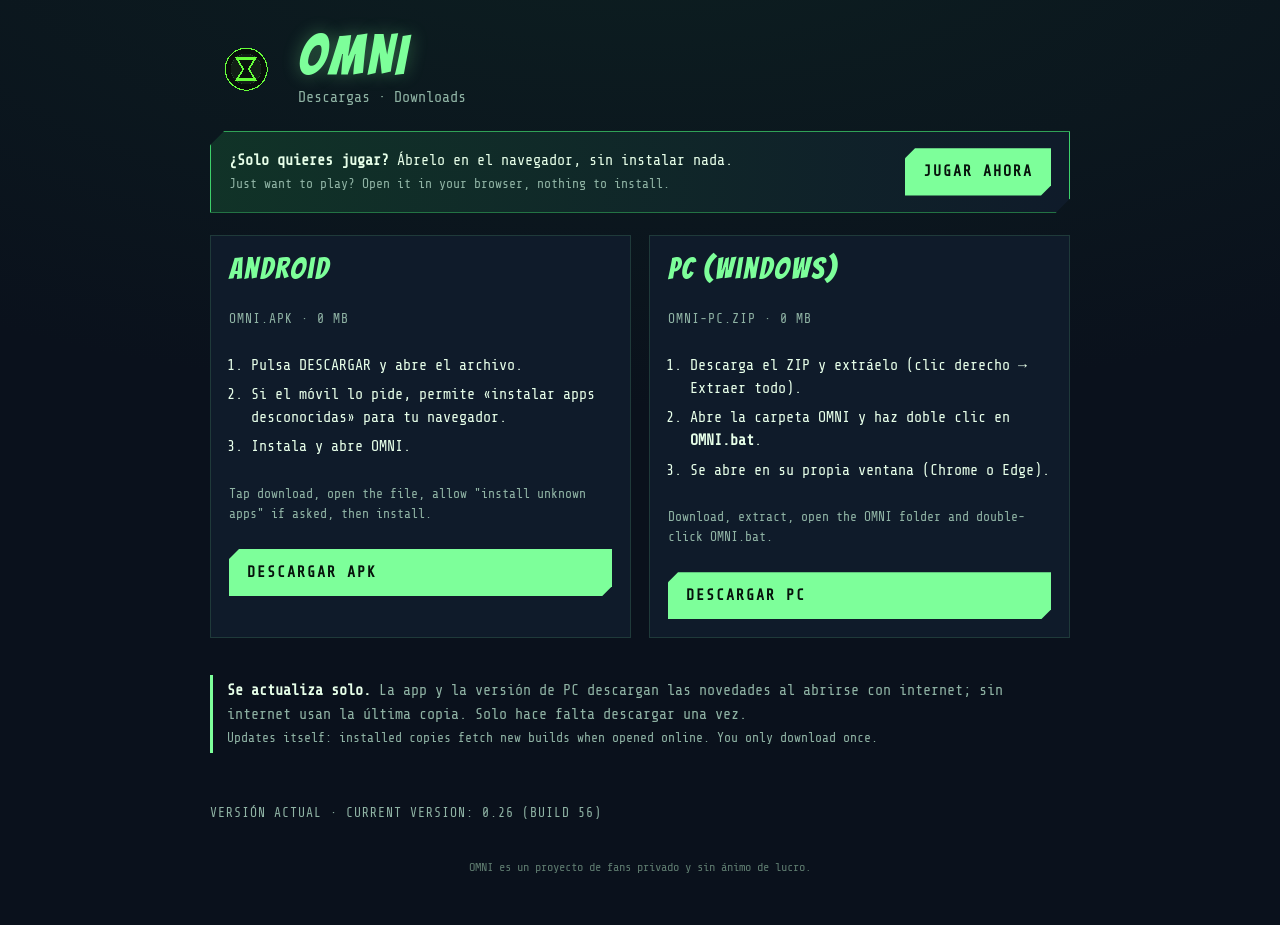
==== download/index.html @ f8030cd5 "OMNI downloads Co-Authored-By: Claude Opus 5.5 <noreply@anthropic.com> Claude-Session: https://claud" ====
<!doctype html>
<html lang="es"><head><meta charset="utf-8"><meta name="viewport" content="width=device-width,initial-scale=1,viewport-fit=cover">
<title>OMNI · Descargar</title><meta name="theme-color" content="#0c1421">
<link rel="icon" type="image/png" href="../assets/logo-classic.png">
<link rel="stylesheet" href="https://fonts.googleapis.com/css2?family=Bangers&family=Share+Tech+Mono&display=swap">
<style>
:root{--bg:#0a111c;--panel:#0f1b2a;--line:#1f3a3a;--fg:#e7ffe9;--dim:#8fb3a4;--acc:#7dff9a;--acc2:#3dd06a;color-scheme:dark}
*{box-sizing:border-box}
body{margin:0;background:radial-gradient(1200px 500px at 50% -10%,#123a2a55,transparent),var(--bg);color:var(--fg);font:15px/1.55 "Share Tech Mono",ui-monospace,monospace;padding:28px 16px 48px}
main{max-width:860px;margin:0 auto;display:grid;gap:22px}
header{display:flex;align-items:center;gap:16px;flex-wrap:wrap}
header img{width:72px;height:72px;image-rendering:pixelated}
h1{font:400 56px/1 Bangers,Impact,sans-serif;letter-spacing:3px;margin:0;color:var(--acc);text-shadow:0 0 18px #7dff9a55}
.sub{color:var(--dim);margin:2px 0 0}
.play{display:flex;justify-content:space-between;align-items:center;gap:14px;flex-wrap:wrap;border:1px solid var(--acc2);background:linear-gradient(90deg,#123a2acc,#0f1b2a);padding:16px 18px;clip-path:polygon(14px 0,100% 0,100% calc(100% - 14px),calc(100% - 14px) 100%,0 100%,0 14px)}
.play p{margin:0}
.btn{display:inline-block;background:var(--acc);color:#06120b;text-decoration:none;font-weight:700;letter-spacing:2px;text-transform:uppercase;padding:12px 18px;clip-path:polygon(10px 0,100% 0,100% calc(100% - 10px),calc(100% - 10px) 100%,0 100%,0 10px)}
.btn.ghost{background:transparent;color:var(--acc);outline:1px solid var(--acc)}
.grid{display:grid;grid-template-columns:repeat(auto-fit,minmax(min(100%,360px),1fr));gap:18px}
.card{background:var(--panel);border:1px solid var(--line);padding:18px;display:grid;gap:12px;align-content:start;min-width:0}
.card h2{font:400 30px/1 Bangers,Impact,sans-serif;letter-spacing:2px;margin:0;color:var(--acc)}
.meta{color:var(--dim);font-size:13px;letter-spacing:1px;text-transform:uppercase}
ol{margin:0;padding-left:22px;display:grid;gap:6px}
.en{color:var(--dim);font-size:13px}
.note{border-left:3px solid var(--acc);padding:4px 0 4px 14px;color:var(--dim)}
.note b{color:var(--fg)}
footer{color:#5d7a6e;font-size:12px;text-align:center}
</style></head><body><main>
<header><img src="../assets/logo-classic.png" alt=""><div><h1>OMNI</h1><p class="sub">Descargas · Downloads</p></div></header>
<section class="play"><p><b>¿Solo quieres jugar?</b> Ábrelo en el navegador, sin instalar nada.<br><span class="en">Just want to play? Open it in your browser, nothing to install.</span></p><a class="btn" href="../">Jugar ahora</a></section>
<section class="grid">
<article class="card"><h2>Android</h2><p class="meta">OMNI.apk · <span id="apksz">~28 MB</span></p>
<ol><li>Pulsa DESCARGAR y abre el archivo.</li><li>Si el móvil lo pide, permite «instalar apps desconocidas» para tu navegador.</li><li>Instala y abre OMNI.</li></ol>
<p class="en">Tap download, open the file, allow "install unknown apps" if asked, then install.</p>
<a class="btn" href="OMNI.apk" download>Descargar APK</a></article>
<article class="card"><h2>PC (Windows)</h2><p class="meta">OMNI-PC.zip · <span id="pcsz">~28 MB</span></p>
<ol><li>Descarga el ZIP y extráelo (clic derecho → Extraer todo).</li><li>Abre la carpeta OMNI y haz doble clic en <b>OMNI.bat</b>.</li><li>Se abre en su propia ventana (Chrome o Edge).</li></ol>
<p class="en">Download, extract, open the OMNI folder and double-click OMNI.bat.</p>
<a class="btn" href="OMNI-PC.zip" download>Descargar PC</a></article>
</section>
<p class="note"><b>Se actualiza solo.</b> La app y la versión de PC descargan las novedades al abrirse con internet; sin internet usan la última copia. Solo hace falta descargar una vez.<br><span class="en">Updates itself: installed copies fetch new builds when opened online. You only download once.</span></p>
<p class="meta" id="ver"></p>
<footer>OMNI es un proyecto de fans privado y sin ánimo de lucro.</footer>
</main>
<script>
fetch('../version.json',{cache:'no-store'}).then(function(r){return r.json()}).then(function(v){document.getElementById('ver').textContent='Versión actual · current version: '+v.version+' (build '+v.build+')'}).catch(function(){});
['OMNI.apk','OMNI-PC.zip'].forEach(function(f,i){fetch(f,{method:'HEAD'}).then(function(r){var n=+r.headers.get('content-length');if(n)document.getElementById(i?'pcsz':'apksz').textContent=(n/1048576).toFixed(0)+' MB'}).catch(function(){})});
</script>
</body></html>
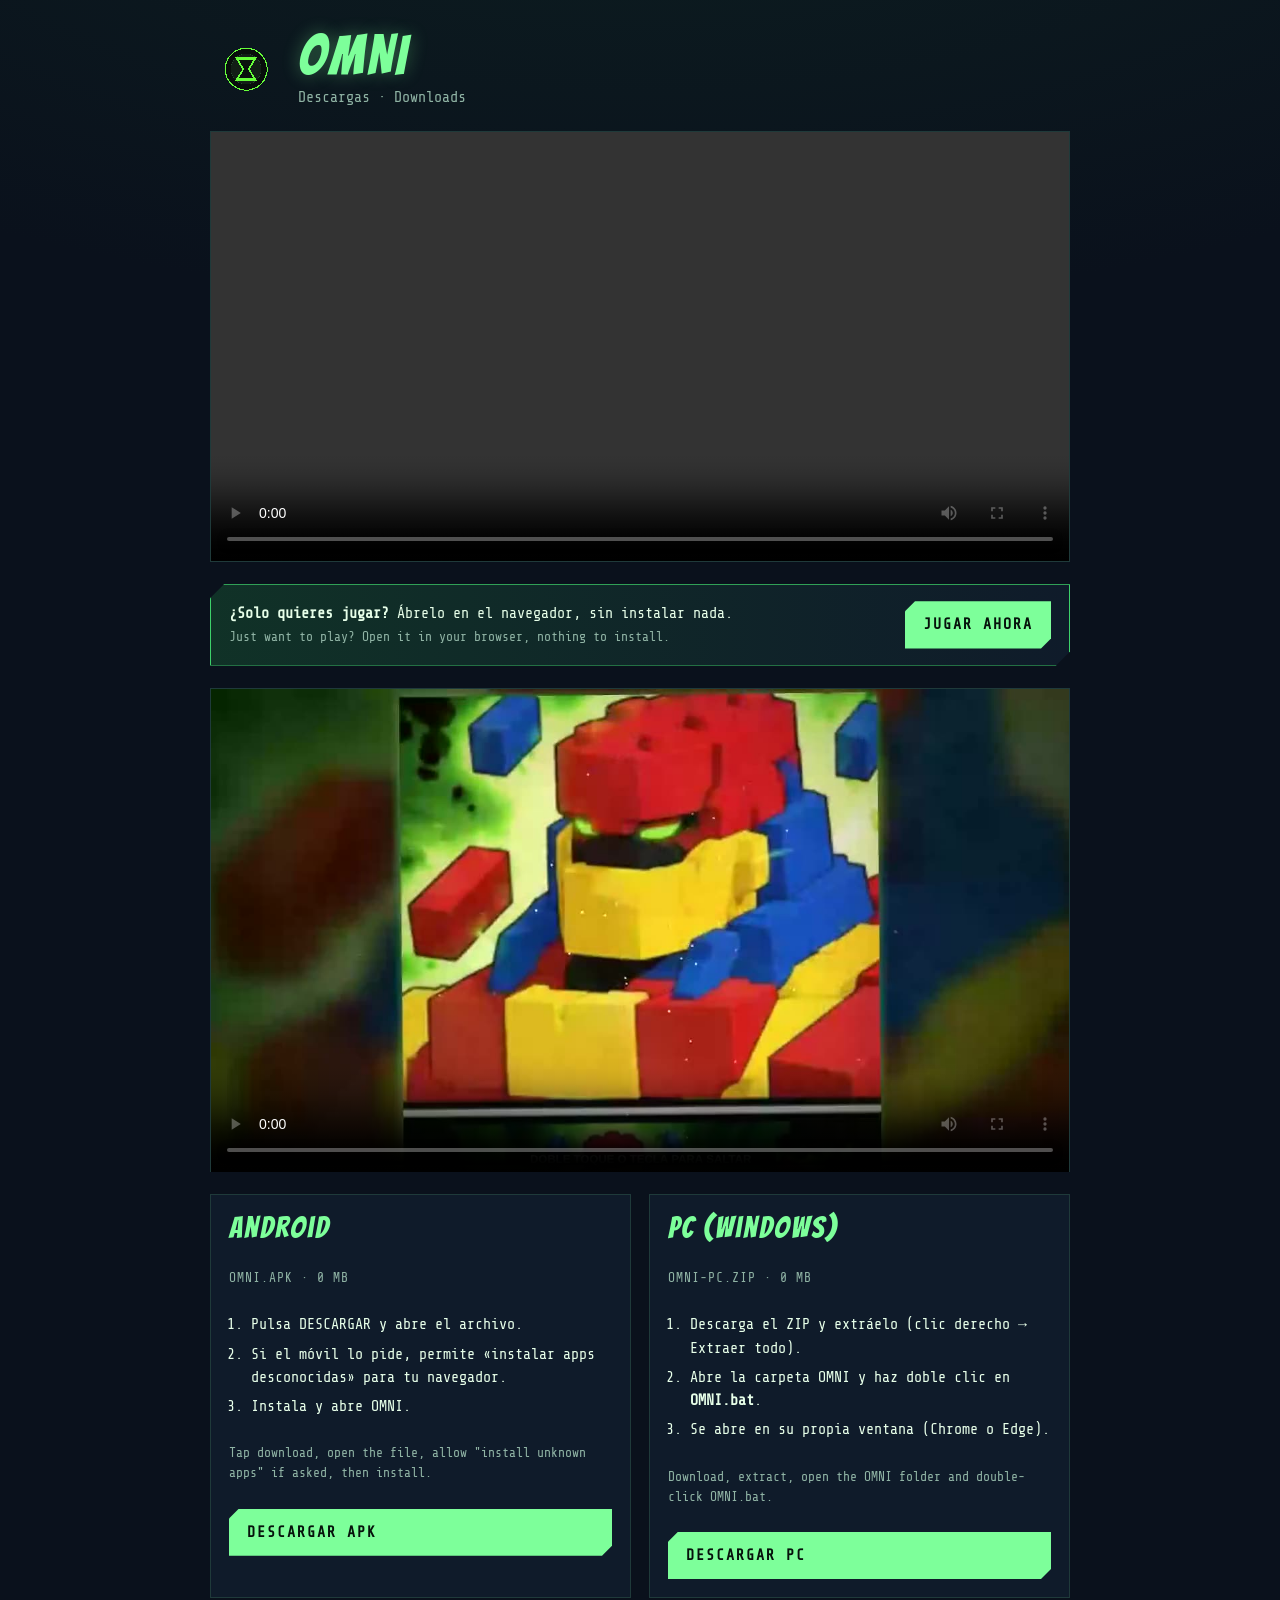
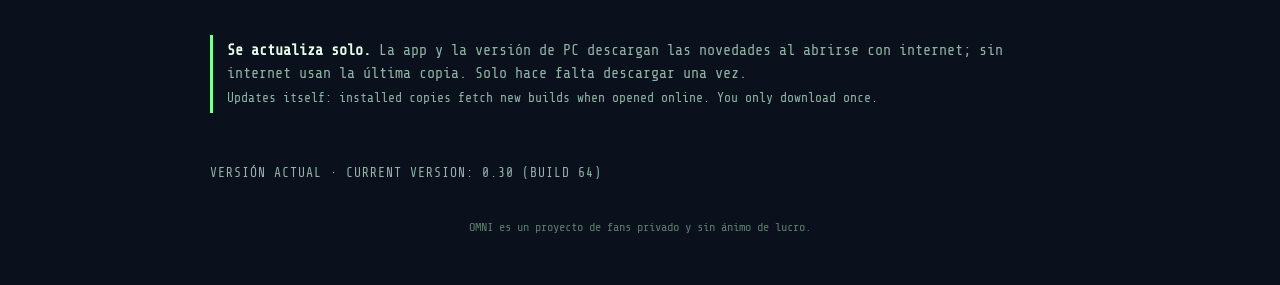
==== commit dd75590e: "OMNI downloads Co-Authored-By: Claude Opus 5.5 <noreply@anthropic.com> Claude-Session: https://claud" ====
--- a/download/index.html
+++ b/download/index.html
@@ -27,7 +27,9 @@
 footer{color:#5d7a6e;font-size:12px;text-align:center}
 </style></head><body><main>
 <header><img src="../assets/logo-classic.png" alt=""><div><h1>OMNI</h1><p class="sub">Descargas · Downloads</p></div></header>
+<video src="OMNI_Trailer.mp4" controls playsinline preload="metadata" style="width:100%;border:1px solid var(--line);background:#000"></video>
 <section class="play"><p><b>¿Solo quieres jugar?</b> Ábrelo en el navegador, sin instalar nada.<br><span class="en">Just want to play? Open it in your browser, nothing to install.</span></p><a class="btn" href="../">Jugar ahora</a></section>
+<video src="OMNI-Trailer.mp4" controls playsinline preload="metadata" poster="trailer-poster.jpg" style="width:100%;border:1px solid var(--line);background:#000"></video>
 <section class="grid">
 <article class="card"><h2>Android</h2><p class="meta">OMNI.apk · <span id="apksz">~28 MB</span></p>
 <ol><li>Pulsa DESCARGAR y abre el archivo.</li><li>Si el móvil lo pide, permite «instalar apps desconocidas» para tu navegador.</li><li>Instala y abre OMNI.</li></ol>
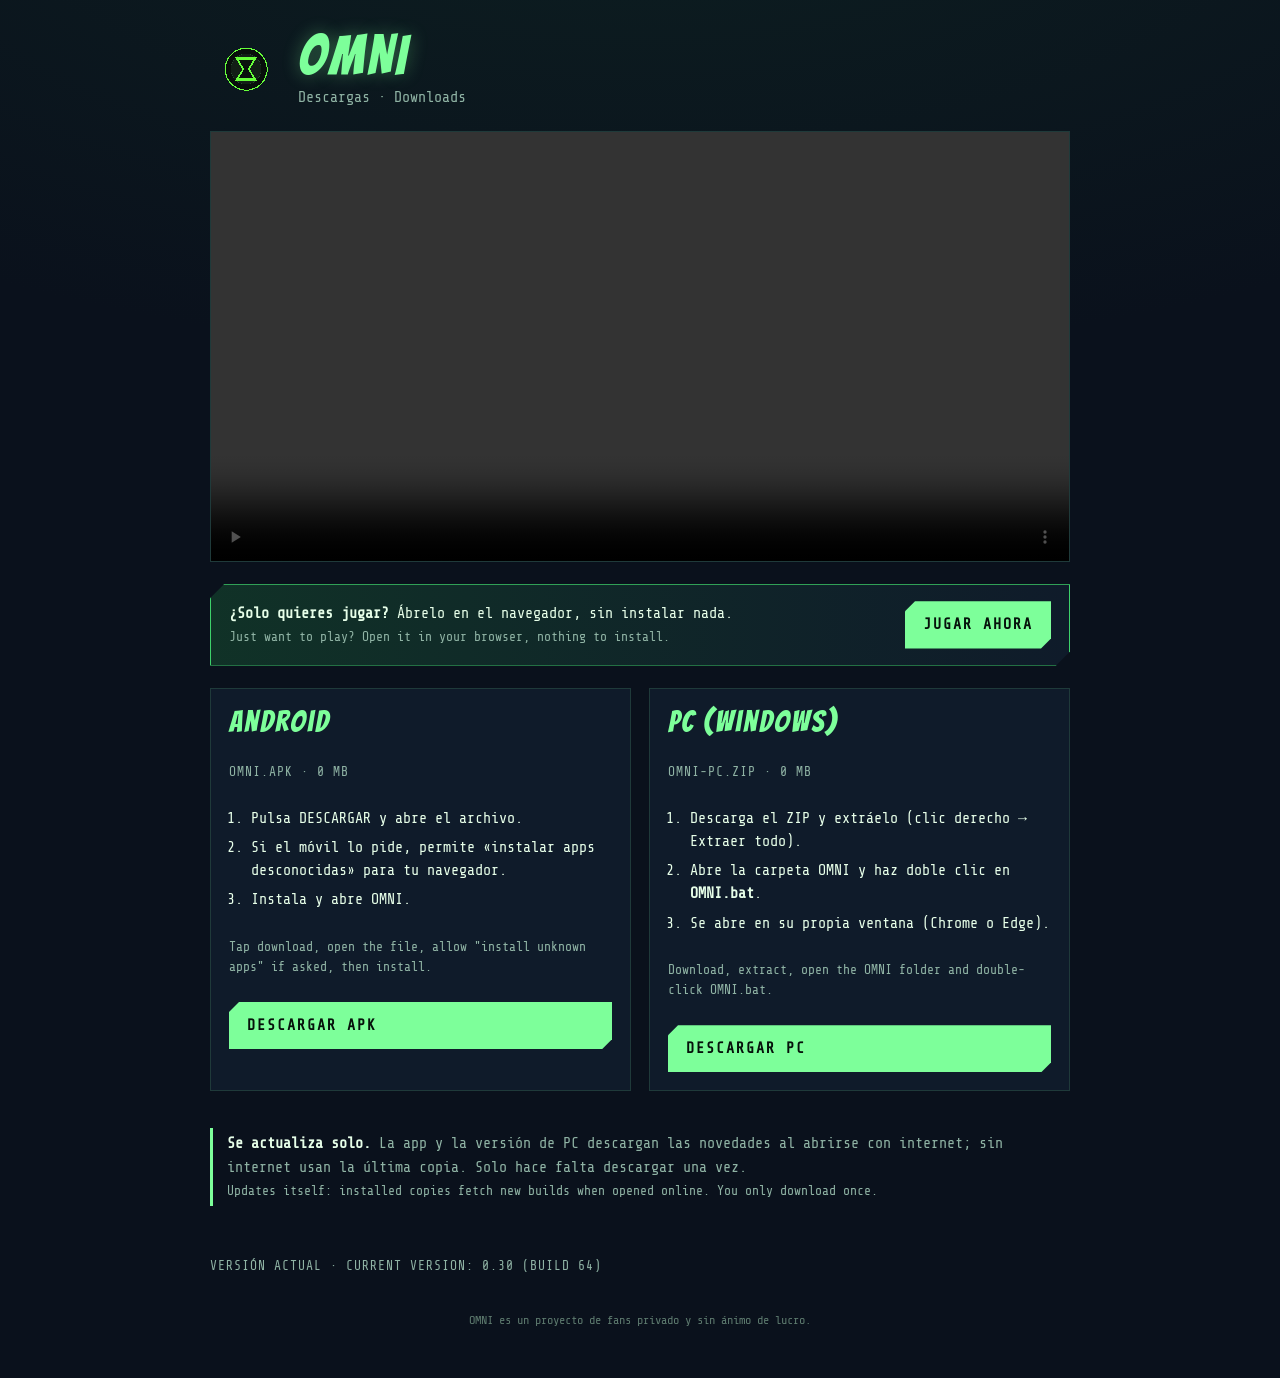
==== commit 27bbeda1: "OMNI downloads Co-Authored-By: Claude Opus 5.5 <noreply@anthropic.com> Claude-Session: https://claud" ====
--- a/download/index.html
+++ b/download/index.html
@@ -29,7 +29,6 @@
 <header><img src="../assets/logo-classic.png" alt=""><div><h1>OMNI</h1><p class="sub">Descargas · Downloads</p></div></header>
 <video src="OMNI_Trailer.mp4" controls playsinline preload="metadata" style="width:100%;border:1px solid var(--line);background:#000"></video>
 <section class="play"><p><b>¿Solo quieres jugar?</b> Ábrelo en el navegador, sin instalar nada.<br><span class="en">Just want to play? Open it in your browser, nothing to install.</span></p><a class="btn" href="../">Jugar ahora</a></section>
-<video src="OMNI-Trailer.mp4" controls playsinline preload="metadata" poster="trailer-poster.jpg" style="width:100%;border:1px solid var(--line);background:#000"></video>
 <section class="grid">
 <article class="card"><h2>Android</h2><p class="meta">OMNI.apk · <span id="apksz">~28 MB</span></p>
 <ol><li>Pulsa DESCARGAR y abre el archivo.</li><li>Si el móvil lo pide, permite «instalar apps desconocidas» para tu navegador.</li><li>Instala y abre OMNI.</li></ol>
